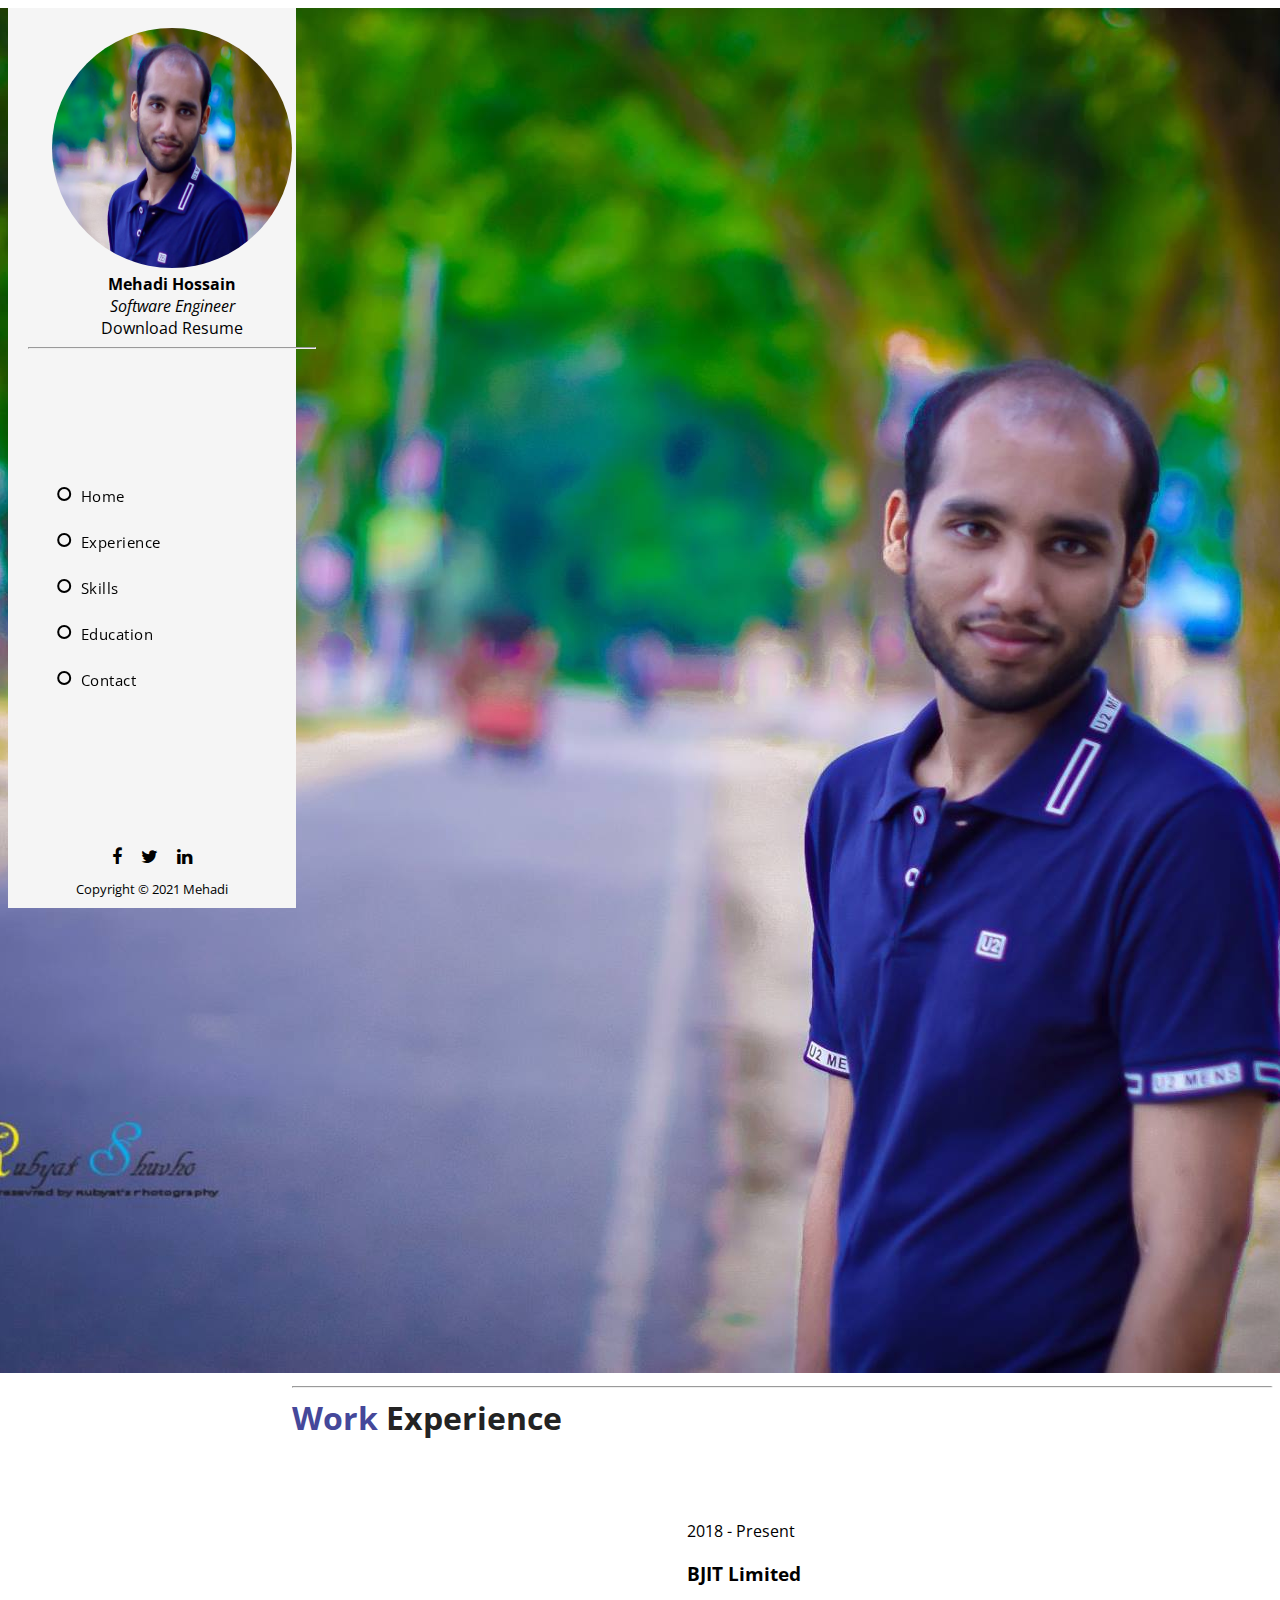
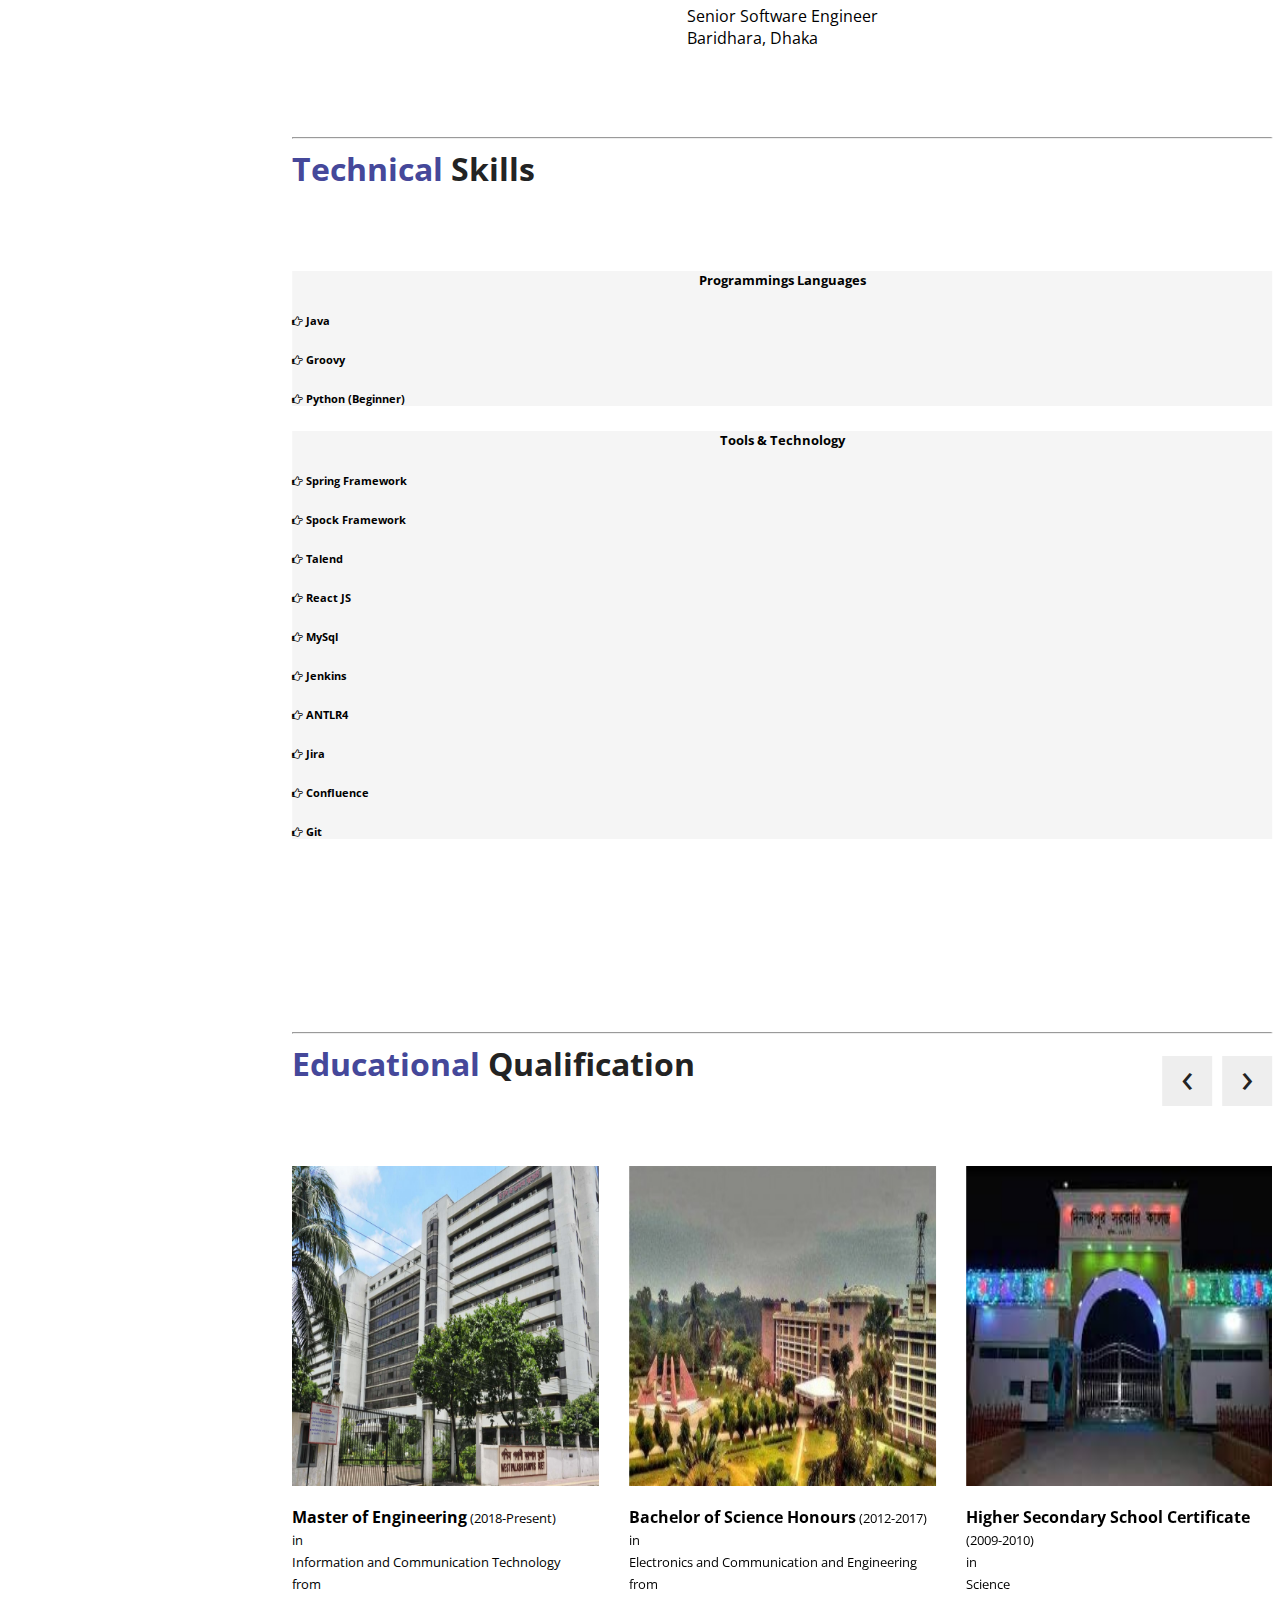
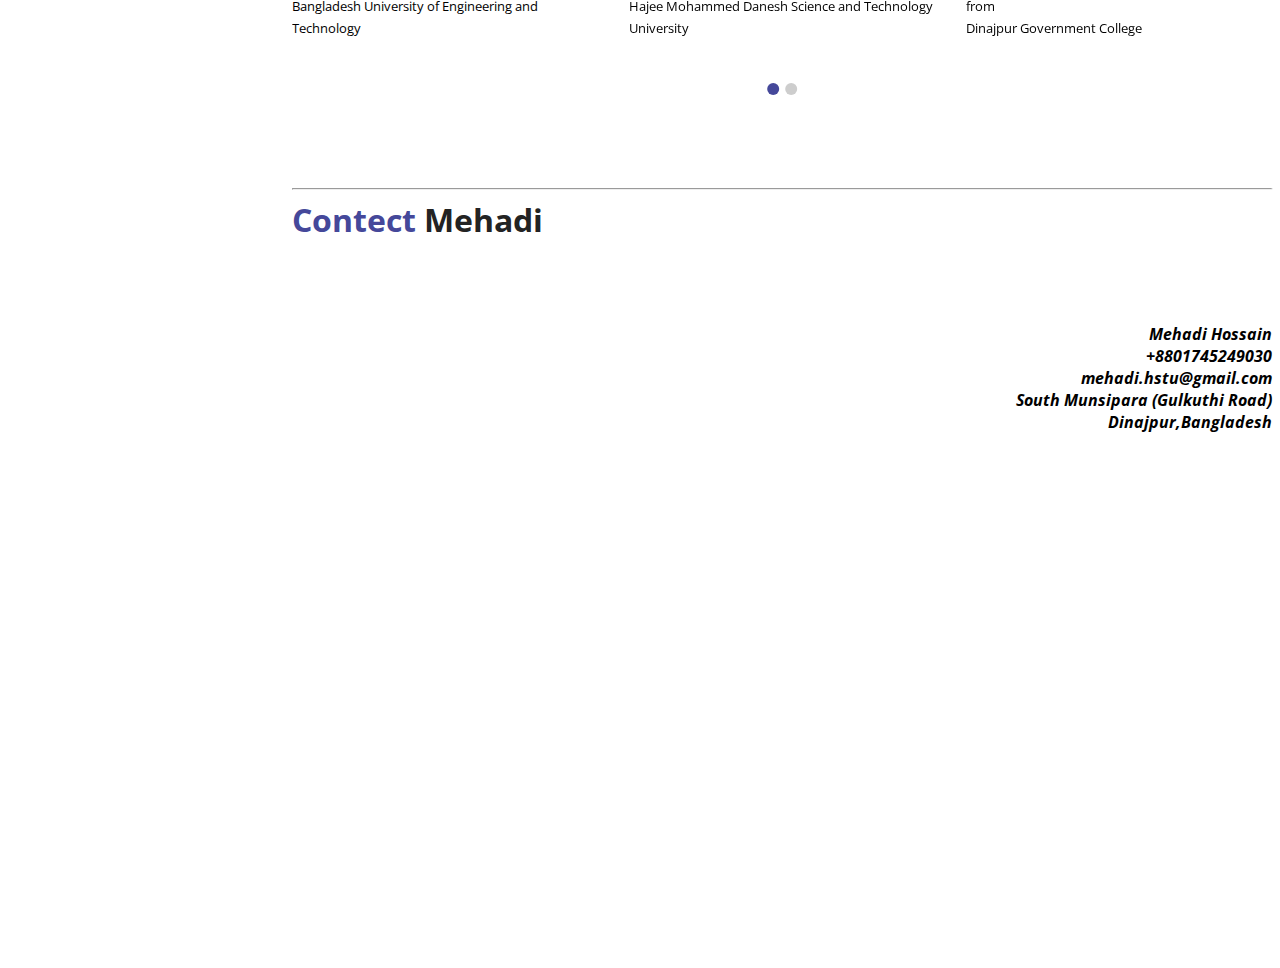
==== index.html @ 579cbcaa "my protfolio with initial setup" ====
<!DOCTYPE html>
<html>

<head>
    <meta charset="utf-8">
    <meta http-equiv="X-UA-Compatible" content="IE=edge,chrome=1">
    <title>Sentra - Free Bootstrap Theme</title>

    <!-- 

Sentra Template

https://templatemo.com/tm-518-sentra

-->
    <meta name="description" content="">
    <meta name="viewport" content="width=device-width, initial-scale=1">
    <link rel="apple-touch-icon" href="apple-touch-icon.png">

    <link href="https://cdn.jsdelivr.net/npm/bootstrap@5.0.1/dist/css/bootstrap.min.css" rel="stylesheet" integrity="sha384-+0n0xVW2eSR5OomGNYDnhzAbDsOXxcvSN1TPprVMTNDbiYZCxYbOOl7+AMvyTG2x" crossorigin="anonymous">
    <script src="https://cdn.jsdelivr.net/npm/bootstrap@5.0.1/dist/js/bootstrap.bundle.min.js" integrity="sha384-gtEjrD/SeCtmISkJkNUaaKMoLD0//ElJ19smozuHV6z3Iehds+3Ulb9Bn9Plx0x4" crossorigin="anonymous"></script>


    <!-- <link rel="stylesheet" href="css/bootstrap.min.css">
    <link rel="stylesheet" href="css/bootstrap-theme.min.css">-->
    <link rel="stylesheet" href="css/fontAwesome.css">
    <link rel="stylesheet" href="css/light-box.css">
    <link rel="stylesheet" href="css/owl-carousel.css">
    <link rel="stylesheet" href="css/templatemo-style.css">

    <link href="https://fonts.googleapis.com/css?family=Open+Sans:300,400,600,700,800" rel="stylesheet">

    <!-- <script src="js/vendor/modernizr-2.8.3-respond-1.4.2.min.js"></script> -->
</head>

<body>

    <div class="sidebar-navigation hidde-sm hidden-xs">
        <div class="logo">
           <img class="profile-picture" src="img/mehadi_pic.png">
           <b>Mehadi Hossain</b><br/>
           <i>Software Engineer</i><br/>
           <a href="documents/MehadiCv.pdf">Download Resume</a>
           <hr/>
        </div>
        <nav>
            <ul>
                <li>
                    <a href="#top">
                        <span class="rect"></span>
                        <span class="circle"></span>
                        Home
                    </a>
                </li>
                <li>
                    <a href="#experience">
                        <span class="rect"></span>
                        <span class="circle"></span>
                        Experience
                    </a>
                </li>
                <li>
                    <a href="#skills">
                        <span class="rect"></span>
                        <span class="circle"></span>
                        Skills
                    </a>
                </li>
                <li>
                    <a href="#education">
                        <span class="rect"></span>
                        <span class="circle"></span>
                        Education
                    </a>
                </li>
                <li>
                    <a href="#contact">
                        <span class="rect"></span>
                        <span class="circle"></span>
                        Contact
                    </a>
                </li>
            </ul>
        </nav>
        <ul class="social-icons">
            <li><a href="https://www.facebook.com/mehadi.hossain"><i class="fa fa-facebook"></i></a></li>
            <li><a href="https://twitter.com/mehadi13"><i class="fa fa-twitter"></i></a></li>
            <li><a href="https://linkedin.com/in/mehadi-hossain"><i class="fa fa-linkedin"></i></a></li>
        </ul>
        <small class="copyright">Copyright &copy; 2021 Mehadi</small>
    </div>


    <div class="page-content">
        <section id="top">
            <div class="section-content experience-card">
                <div class="fill-picture">
                    <img src="img/mehadi_pic1.jpg">
                  </div>
            </div>
        </section>
        <section id="experience" class="content-section">
            <hr>
            <div class="section-heading">
                <h1><em>Work</em> Experience</h1>
            </div>
            <div class="section-content experience-card">
                <div class="w-50 shadow p-3 mb-5 mr-5 bg-white rounded text-left">
                    <span>2018 - Present </span>
                    <h3>BJIT Limited</h3>
                    <span>Senior Software Engineer</span></br>
                    <span>Baridhara, Dhaka</span>
                  </div>
            </div>
        </section>
        <section id="skills" class="content-section">
            <hr>
            <div class="section-heading">
                <h1><em>Technical</em> Skills</h1>
            </div>
            <div class="section-content">
                <div class="row">
                    <div class="col-md-6">
                        <div class="card" style="width: 50; background-color: whitesmoke;">
                            <div class="card-body">
                              <h5 class="card-title">Programmings Languages</h5>
                              <h6 class="card-subtitle mb-2 text-left"><i class="fa fa-hand-o-right" aria-hidden="true"></i> Java</h6>
                              <h6 class="card-subtitle mb-2 text-left"><i class="fa fa-hand-o-right" aria-hidden="true"></i> Groovy</h6>
                              <h6 class="card-subtitle mb-2 text-left"><i class="fa fa-hand-o-right" aria-hidden="true"></i> Python (Beginner)</h6>
                            </div>
                          </div>
                    </div>
                    <div class="col-md-6">
                        <div class="card" style="width: 50; background-color: whitesmoke;">
                            <div class="card-body">
                              <h5 class="card-title">Tools & Technology</h5>
                              <h6 class="card-subtitle mb-2 text-left"><i class="fa fa-hand-o-right" aria-hidden="true"></i> Spring Framework</h6>
                              <h6 class="card-subtitle mb-2 text-left"><i class="fa fa-hand-o-right" aria-hidden="true"></i> Spock Framework</h6>
                              <h6 class="card-subtitle mb-2 text-left"><i class="fa fa-hand-o-right" aria-hidden="true"></i> Talend</h6>
                              <h6 class="card-subtitle mb-2 text-left"><i class="fa fa-hand-o-right" aria-hidden="true"></i> React JS</h6>
                              <h6 class="card-subtitle mb-2 text-left"><i class="fa fa-hand-o-right" aria-hidden="true"></i> MySql</h6>
                              <h6 class="card-subtitle mb-2 text-left"><i class="fa fa-hand-o-right" aria-hidden="true"></i> Jenkins</h6>
                              <h6 class="card-subtitle mb-2 text-left"><i class="fa fa-hand-o-right" aria-hidden="true"></i> ANTLR4</h6>
                              <h6 class="card-subtitle mb-2 text-left"><i class="fa fa-hand-o-right" aria-hidden="true"></i> Jira</h6>
                              <h6 class="card-subtitle mb-2 text-left"><i class="fa fa-hand-o-right" aria-hidden="true"></i> Confluence</h6>
                              <h6 class="card-subtitle mb-2 text-left"><i class="fa fa-hand-o-right" aria-hidden="true"></i> Git</h6>
                            </div>
                          </div>
                    </div>
                </div>
            </div>
        </section>
        <section id="education" class="content-section">
            <hr>
            <div class="section-heading">
                <h1><em>Educational</em> Qualification</h1>
            </div>
            <div class="section-content">
                <div class="owl-carousel owl-theme">
                    <div class="item">
                        <div class="image">
                            <img src="img/buet.jpeg" alt="">
                            <div class="education-button button">
                                <a href="https://www.buet.ac.bd/web/#/">BUET Website</a>
                            </div>
                        </div>
                        <div class="text-content text-center">
                            <b>Master of Engineering</b><small> (2018-Present) </small></br>
                            <small>in</small></br>
                            <small>Information and Communication Technology</small></br>
                            <small>from</small></br>
                            <small>Bangladesh University of Engineering and Technology</small></br>
                        </div>
                    </div>
                    <div class="item">
                        <div class="image">
                            <img src="img/hmdstu.jpg" alt="HSTU">
                            <div class="education-button button">
                                <a href="https://www.hstu.ac.bd">HSTU Website</a>
                            </div>
                        </div>
                        <div class="text-content text-center">
                            <b>Bachelor of Science Honours</b><small> (2012-2017) </small></br>
                            <small>in</small></br>
                            <small>Electronics and Communication and Engineering</small></br>
                            <small>from</small></br>
                            <small>Hajee Mohammed Danesh Science and Technology University</small></br>
                        </div>
                    </div>
                    <div class="item">
                        <div class="image">
                            <img src="img/dgc.jpeg" alt="">
                            <div class="education-button button">
                                <a href="https://www.dgc.edu.bd">DGC Website</a>
                            </div>
                        </div>
                        <div class="text-content text-center">
                            <b>Higher Secondary School Certificate</b><small> (2009-2010) </small></br>
                            <small>in</small></br>
                            <small>Science</small></br>
                            <small>from</small></br>
                            <small>Dinajpur Government College</small></br>
                        </div>
                    </div>
                    <div class="item">
                        <div class="image">
                            <img src="img/dzs.jpg" alt="">
                            <div class="education-button button">
                                <a href="http://www.dinajpurzillaschool.edu.bd">DZS Website</a>
                            </div>
                        </div>
                        <div class="text-content text-center">
                            <b>Secondary School Certificate</b><small> (2007-2008) </small></br>
                            <small>in</small></br>
                            <small>Science</small></br>
                            <small>from</small></br>
                            <small>Dinajpur Zilla School</small></br>
                        </div>
                    </div>
                </div>
            </div>
        </section>
        <section id="contact" class="content-section">
            <hr>
            <div class="section-heading">
                <h1><em>Contect</em> Mehadi</h1>
            </div>
            <div class="section-content">
                <div class="row">
                    <div class="col-md-4">
                        <address class="address">
                            <b>
                                Mehadi Hossain </br>
                                +8801745249030 </br>
                                mehadi.hstu@gmail.com</br>
                                South Munsipara (Gulkuthi Road)</br>
                                Dinajpur,Bangladesh
                            </b>
                        </address>
                    </div>
                    <div id="map" class="col-md-4">

                        <!-- How to change your own map point
                           1. Go to Google Maps
                           2. Click on your location point
                           3. Click "Share" and choose "Embed map" tab
                           4. Copy only URL and paste it within the src="" field below
                    -->
                        <iframe
                            src="https://www.google.com/maps/embed?pb=!1m18!1m12!1m3!1d3597.366972606907!2d88.63366591517986!3d25.625943283698554!2m3!1f0!2f0!3f0!3m2!1i1024!2i768!4f13.1!3m3!1m2!1s0x0%3A0x0!2zMjXCsDM3JzMzLjQiTiA4OMKwMzgnMDkuMSJF!5e0!3m2!1sen!2sbd!4v1621168160217!5m2!1sen!2sbd"
                            width="600" height="450" style="border:0;" allowfullscreen="" loading="lazy"></iframe>
                    </div>
                </div>
            </div>
        </section>
    </div>

    <script src="https://ajax.googleapis.com/ajax/libs/jquery/1.11.2/jquery.min.js"></script>
    <script>window.jQuery || document.write('<script src="js/vendor/jquery-1.11.2.min.js"><\/script>')</script>

    <script src="js/vendor/bootstrap.min.js"></script>

    <script src="js/plugins.js"></script>
    <script src="js/main.js"></script>

    <script>
        // Hide Header on on scroll down
        var didScroll;
        var lastScrollTop = 0;
        var delta = 5;
        var navbarHeight = $('header').outerHeight();

        $(window).scroll(function (event) {
            didScroll = true;
        });

        setInterval(function () {
            if (didScroll) {
                hasScrolled();
                didScroll = false;
            }
        }, 250);

        function hasScrolled() {
            var st = $(this).scrollTop();

            // Make sure they scroll more than delta
            if (Math.abs(lastScrollTop - st) <= delta)
                return;

            // If they scrolled down and are past the navbar, add class .nav-up.
            // This is necessary so you never see what is "behind" the navbar.
            if (st > lastScrollTop && st > navbarHeight) {
                // Scroll Down
                $('header').removeClass('nav-down').addClass('nav-up');
            } else {
                // Scroll Up
                if (st + $(window).height() < $(document).height()) {
                    $('header').removeClass('nav-up').addClass('nav-down');
                }
            }

            lastScrollTop = st;
        }
    </script>

    <script src="http://ajax.googleapis.com/ajax/libs/jquery/1.10.2/jquery.min.js" type="text/javascript"></script>

</body>

</html>
---- css/light-box.css ----
/* LIGHT BOX */

body:after {
  content: url(../img/close.png) url(../img/loading.gif) url(../img/prev.png) url(../img/next.png);
  display: none;
}

body.lb-disable-scrolling {
  overflow: hidden;
}

.lightboxOverlay {
  position: absolute;
  top: 0;
  left: 0;
  z-index: 99999;
  background-color: black;
  filter: progid:DXImageTransform.Microsoft.Alpha(Opacity=80);
  opacity: 0.8;
  display: none;
}

.lightbox {
  position: absolute;
  margin-top: 0%;
  left: 0;
  width: 100%;
  z-index: 100000;
  text-align: center;
  line-height: 0;
  font-weight: normal;
}

.lightbox .lb-image {
  display: block;
  height: auto;
  max-width: inherit;
  max-height: none;
  border-radius: 5px;

  /* Image border */
  border: 10px solid white;
}

.lightbox a img {
  border: none;
}

.lb-outerContainer {
  position: relative;
  *zoom: 1;
  width: 250px;
  height: 250px;
  margin: 0 auto;
  border-radius: 4px;

  /* Background color behind image.
     This is visible during transitions. */
  background-color: white;
}

.lb-outerContainer:after {
  content: "";
  display: table;
  clear: both;
}

.lb-loader {
  position: absolute;
  top: 43%;
  left: 0;
  height: 25%;
  width: 100%;
  text-align: center;
  line-height: 0;
}

.lb-cancel {
  display: block;
  width: 32px;
  height: 32px;
  margin: 0 auto;
  background: url(../img/loading.gif) no-repeat;
}

.lb-nav {
  position: absolute;
  top: 0;
  left: 0;
  height: 100%;
  width: 100%;
  z-index: 10;
}

.lb-container > .nav {
  left: 0;
}

.lb-nav a {
  outline: none;
  background-image: url('[data-uri]');
}

.lb-prev, .lb-next {
  height: 100%;
  cursor: pointer;
  display: block;
}

.lb-nav a.lb-prev {
  width: 34%;
  left: 0;
  float: left;
  background: url(../img/prev.png) left 48% no-repeat;
  filter: progid:DXImageTransform.Microsoft.Alpha(Opacity=0);
  opacity: 0;
  -webkit-transition: opacity 0.6s;
  -moz-transition: opacity 0.6s;
  -o-transition: opacity 0.6s;
  transition: opacity 0.6s;
}

.lb-nav a.lb-prev:hover {
  filter: progid:DXImageTransform.Microsoft.Alpha(Opacity=100);
  opacity: 1;
}

.lb-nav a.lb-next {
  width: 64%;
  right: 0;
  float: right;
  background: url(../img/next.png) right 48% no-repeat;
  filter: progid:DXImageTransform.Microsoft.Alpha(Opacity=0);
  opacity: 0;
  -webkit-transition: opacity 0.6s;
  -moz-transition: opacity 0.6s;
  -o-transition: opacity 0.6s;
  transition: opacity 0.6s;
}

.lb-nav a.lb-next:hover {
  filter: progid:DXImageTransform.Microsoft.Alpha(Opacity=100);
  opacity: 1;
}

.lb-dataContainer {
  margin: 0 auto;
  padding-top: 5px;
  *zoom: 1;
  width: 100%;
  -moz-border-radius-bottomleft: 4px;
  -webkit-border-bottom-left-radius: 4px;
  border-bottom-left-radius: 4px;
  -moz-border-radius-bottomright: 4px;
  -webkit-border-bottom-right-radius: 4px;
  border-bottom-right-radius: 4px;
}

.lb-dataContainer:after {
  content: "";
  display: table;
  clear: both;
}

.lb-data {
  padding: 0 4px;
  color: #ccc;
}

.lb-data .lb-details {
  width: 85%;
  float: left;
  text-align: left;
  line-height: 1.1em;
}

.lb-data .lb-caption {
  font-size: 13px;
  font-weight: bold;
  line-height: 1em;
}

.lb-data .lb-caption a {
  color: #4ae;
}

.lb-data .lb-number {
  margin-top: 15px;
  display: block;
  clear: left;
  padding-bottom: 1em;
  font-size: 13px;
  color: #999999;
}

.lb-data .lb-close {
  display: block;
  float: right;
  width: 30px;
  height: 30px;
  background: url(../img/close.png) top right no-repeat;
  text-align: right;
  outline: none;
  filter: progid:DXImageTransform.Microsoft.Alpha(Opacity=70);
  opacity: 0.7;
  -webkit-transition: opacity 0.2s;
  -moz-transition: opacity 0.2s;
  -o-transition: opacity 0.2s;
  transition: opacity 0.2s;
}

.lb-data .lb-close:hover {
  cursor: pointer;
  filter: progid:DXImageTransform.Microsoft.Alpha(Opacity=100);
  opacity: 1;
}
---- css/owl-carousel.css ----
/**
 * Owl Carousel v2.3.1
 * Copyright 2013-2018 David Deutsch
 * Licensed under: SEE LICENSE IN https://github.com/OwlCarousel2/OwlCarousel2/blob/master/LICENSE
 */
/*
 *  Owl Carousel - Core
 */
.owl-carousel {
  display: none;
  width: 100%;
  -webkit-tap-highlight-color: transparent;
  /* position relative and z-index fix webkit rendering fonts issue */
  position: relative;
  z-index: 1; }
  .owl-carousel .owl-stage {
    position: relative;
    -ms-touch-action: pan-Y;
    touch-action: manipulation;
    -moz-backface-visibility: hidden;
    /* fix firefox animation glitch */ }
  .owl-carousel .owl-stage:after {
    content: ".";
    display: block;
    clear: both;
    visibility: hidden;
    line-height: 0;
    height: 0; }
  .owl-carousel .owl-stage-outer {
    position: relative;
    overflow: hidden;
    /* fix for flashing background */
    -webkit-transform: translate3d(0px, 0px, 0px); }
  .owl-carousel .owl-wrapper,
  .owl-carousel .owl-item {
    -webkit-backface-visibility: hidden;
    -moz-backface-visibility: hidden;
    -ms-backface-visibility: hidden;
    -webkit-transform: translate3d(0, 0, 0);
    -moz-transform: translate3d(0, 0, 0);
    -ms-transform: translate3d(0, 0, 0); }
  .owl-carousel .owl-item {
    position: relative;
    min-height: 1px;
    float: left;
    -webkit-backface-visibility: hidden;
    -webkit-tap-highlight-color: transparent;
    -webkit-touch-callout: none; }
  .owl-carousel .owl-item img {
    display: block;
    width: 100%; }
  .owl-carousel .owl-nav.disabled,
  .owl-carousel .owl-dots.disabled {
    display: none; }
  .owl-carousel .owl-nav .owl-prev,
  .owl-carousel .owl-nav .owl-next,
  .owl-carousel .owl-dot {
    cursor: pointer;
    cursor: hand;
    -webkit-user-select: none;
    -khtml-user-select: none;
    -moz-user-select: none;
    -ms-user-select: none;
    user-select: none; }
  .owl-carousel .owl-nav button.owl-prev,
  .owl-carousel .owl-nav button.owl-next,
  .owl-carousel button.owl-dot {
    background: none;
    color: inherit;
    border: none;
    padding: 0 !important;
    font: inherit; }
  .owl-carousel.owl-loaded {
    display: block; }
  .owl-carousel.owl-loading {
    opacity: 0;
    display: block; }
  .owl-carousel.owl-hidden {
    opacity: 0; }
  .owl-carousel.owl-refresh .owl-item {
    visibility: hidden; }
  .owl-carousel.owl-drag .owl-item {
    -ms-touch-action: none;
        touch-action: none;
    -webkit-user-select: none;
    -moz-user-select: none;
    -ms-user-select: none;
    user-select: none; }
  .owl-carousel.owl-grab {
    cursor: move;
    cursor: grab; }
  .owl-carousel.owl-rtl {
    direction: rtl; }
  .owl-carousel.owl-rtl .owl-item {
    float: right; }

/* No Js */
.no-js .owl-carousel {
  display: block; }

/*
 *  Owl Carousel - Animate Plugin
 */
.owl-carousel .animated {
  animation-duration: 1000ms;
  animation-fill-mode: both; }

.owl-carousel .owl-animated-in {
  z-index: 0; }

.owl-carousel .owl-animated-out {
  z-index: 1; }

.owl-carousel .fadeOut {
  animation-name: fadeOut; }

@keyframes fadeOut {
  0% {
    opacity: 1; }
  100% {
    opacity: 0; } }

/*
 * 	Owl Carousel - Auto Height Plugin
 */
.owl-height {
  transition: height 500ms ease-in-out; }

/*
 * 	Owl Carousel - Lazy Load Plugin
 */
.owl-carousel .owl-item .owl-lazy {
  opacity: 0;
  transition: opacity 400ms ease; }

.owl-carousel .owl-item img.owl-lazy {
  transform-style: preserve-3d; }

/*
 * 	Owl Carousel - Video Plugin
 */
.owl-carousel .owl-video-wrapper {
  position: relative;
  height: 100%;
  background: #000; }

.owl-carousel .owl-video-play-icon {
  position: absolute;
  height: 80px;
  width: 80px;
  left: 50%;
  top: 50%;
  margin-left: -40px;
  margin-top: -40px;
  background: url("owl.video.play.png") no-repeat;
  cursor: pointer;
  z-index: 1;
  -webkit-backface-visibility: hidden;
  transition: transform 100ms ease; }

.owl-carousel .owl-video-play-icon:hover {
  -ms-transform: scale(1.3, 1.3);
      transform: scale(1.3, 1.3); }

.owl-carousel .owl-video-playing .owl-video-tn,
.owl-carousel .owl-video-playing .owl-video-play-icon {
  display: none; }

.owl-carousel .owl-video-tn {
  opacity: 0;
  height: 100%;
  background-position: center center;
  background-repeat: no-repeat;
  background-size: contain;
  transition: opacity 400ms ease; }

.owl-carousel .owl-video-frame {
  position: relative;
  z-index: 1;
  height: 100%;
  width: 100%; }
---- css/templatemo-style.css ----
/* 

Sentra Template

https://templatemo.com/tm-518-sentra

*/

body {
  font-family: 'Open Sans', sans-serif;
}

p {
  font-size: 13px;
  color: #7a7a7a;
  line-height: 24px;
}

.page-content {
  width: 77.5%;
  float: right;
}

.content-section {
  padding-top: 80px;
  position: relative;
  width: 100%;
  display: inline-block;
  height: auto;
  left: 50%;
  text-align: center;
  -webkit-transform: translateX(-50%);
  -moz-transform: translateX(-50%);
  -ms-transform: translateX(-50%);
  -o-transform: translateX(-50%);
  transform: translateX(-50%);
}

.section-heading {
  text-align: left;
  position: relative;
  margin-bottom: 60px;
}

.section-heading h1 {
  margin-top: 0px;
  font-size: 32px;
  color: #232323;
  display: inline-block;
  margin-right: 50px;
}

.section-heading em {
  font-style: normal;
  font-weight: 700;
  color: #45489a;
}

.section-heading p {
  display: inline-block;
  font-size: 15px;
  line-height: 26px;
  color: #343434;
  position: absolute;
  top: 12.5px;
}

.white-button a {
  font-size: 13px;
  font-weight: 600;
  color: #45489a;
  text-transform: capitalize;
  background-color: #fff;
  display: inline-block;
  height: 44px;
  line-height: 44px;
  padding: 0px 25px;
  letter-spacing: 0.25px;
  text-decoration: none;
  transition: all 0.3s;
}

.white-button a:hover {
  background-color: #45489a;
  color: #fff;
}

.accent-button a {
  font-size: 13px;
  font-weight: 600;
  color: #fff;
  text-transform: capitalize;
  background-color: #45489a;
  display: inline-block;
  height: 44px;
  line-height: 44px;
  padding: 0px 25px;
  letter-spacing: 0.25px;
  text-decoration: none;
  transition: all 0.3s;
}

.accent-button a:hover {
  background-color: #fff;
  color: #45489a;
}

header {
    position: fixed;
    top: 0;
    transition: top 0.3s ease-in-out;
    width: 100%;
}

.nav-up {
    top: -75px;
}

/* Responsive Navigation */

.responsive-nav {
  position: fixed;
  /* z-index: 10; */
  width: 100%;
  height: 80px;
  background-color: rgba(250,250,250,.95);
  box-shadow: 0px 5px 15px rgba(0,0,0,0.2);
}

.navbar-toggle {
  position: absolute;
  top: 40%;
  left: 50%;
  display: inline-block;
  -webkit-transform: translateX(-50%) translateY(-50%);
  -moz-transform: translateX(-50%) translateY(-50%);
  -ms-transform: translateX(-50%) translateY(-50%);
  -o-transform: translateX(-50%) translateY(-50%);
  transform: translateX(-50%) translateY(-50%);
}

.navbar-nav {
  margin: 0;
  border: none;
}

#main-nav ul {
  text-align: center;
  background-color: rgba(0,0,0,0.9);
  margin-top: 59px;
  width: 100%;
}
#main-nav ul li {
  margin: 15px 0px;
}
#main-nav ul li:hover {
  background-color: transparent;
}
#main-nav ul li a {
  font-size: 15px;
  text-transform: capitalize;
  color: #fff;
  box-shadow: none;
  border: none;
}

#main-nav ul li a:hover {
  opacity: 0.5;
  background-color: transparent;
}

.navbar-toggle span {
  background-color: #232323;
}


/* Sidebar Style */

.profile-picture {
  height: 15rem;
  width: 15rem;
  border-radius: 50%;
}

.sidebar-navigation {
  width: 22.5%;
  float: left;
  height: 100%;
  position: fixed;
  background-color: whitesmoke;
  z-index: 10;
}

.sidebar-navigation .logo {
  position: absolute;
  width: 100%;
  height: 140px;
  padding: 20px;
  text-align: center;
}

.sidebar-navigation .logo a {
  text-decoration: none;
  color: black;
  margin-bottom: 10px;
}

.sidebar-navigation .logo em {
  font-style: normal;
  font-weight: 300;
}

.sidebar-navigation nav {
  position: relative;
  top: 65%;
  left: 60%;
  -webkit-transform: translateX(-60%) translateY(-60%);
  -moz-transform: translateX(-60%) translateY(-60%);
  -ms-transform: translateX(-60%) translateY(-60%);
  -o-transform: translateX(-60%) translateY(-60%);
  transform: translateX(-60%) translateY(-60%);
}

.sidebar-navigation ul {
  margin-left: 45px;
  list-style: none;
  padding: 0;
}
.sidebar-navigation li{
  padding: 10px 0;
}
.sidebar-navigation span{
  display: inline-block;
  position:relative;
}
.sidebar-navigation nav a{
  display: inline-block;
  color: rgb(0, 0, 0);
  margin-top: 5px;
  text-decoration: none!important;
  font-size: 15px;
  letter-spacing: 0.5px;
  text-transform: capitalize;
}
.circle{
  margin-right: 5px;
  height: 10px;
  width: 10px;
  left: 0px;
  top: -1px;
  border-radius: 50%;
  background-color: transparent;
  border: 2px solid #000;
  transition: all 0.3s;
}
.rect{
  height: 1px;
  width: 0px;
  left: 0;
  bottom: 5.5px;
  background-color: #000;
  -webkit-transition: -webkit-transform 0.1s, width 0.6s;
  -moz-transition: -webkit-transform 0.1s, width 0.6s;
  transition: transform 0.1s, width 0.6s;
}
.sidebar-navigation nav a:focus {
  color: burlywood;
}
.sidebar-navigation nav a:hover, nav .active-section {
  color: burlywood;
}
.sidebar-navigation nav a:hover span, nav .active-section span{
  background-color: #000;
}
.sidebar-navigation nav .active-section .rect{
  width: 30px;
}
.sidebar-navigation nav .active-section .circle{
  background-color: burlywood;
}

.sidebar-navigation .social-icons {
  position: absolute;
  width: 100%;  
  bottom: 30px;
  padding: 0;
  margin: 0;
  text-align: center;
}

.sidebar-navigation .social-icons li {
  display: inline-block;
  margin-right: 15px;
  margin-top: 0px;
  margin-bottom: 0px;
}
.sidebar-navigation .social-icons li:last-child {
  margin-right: 0px;
}

.sidebar-navigation .social-icons li a {
  font-size: 18px;
  color: rgb(0, 0, 0);
  transition: all 0.5s;
}

.sidebar-navigation .social-icons li a:hover {
  color: #f9f9fa;
}

.sidebar-navigation .copyright {
  position: absolute;
  width: 100%;  
  bottom: 10px;
  padding: 0;
  margin: 0;
  text-align: center;
}

/* Slider Style */

.slider .content-section {
  padding-top: 0px;
  min-width: 100%;
  min-height: 100vh;
  width: 100%;
  height: 100vh;
  text-align: center;
}

.slider p a {
	color: #FFF;
}
.slider p a:hover {
	color: #FF0;
	text-decoration: none;
}

.Modern-Slider .info {
  text-align: right;
  position: absolute;
  z-index: 10;
  top: 20%;
  right: 0;
  -webkit-transform: translateY(-50%);
  -moz-transform: translateY(-50%);
  -ms-transform: translateY(-50%);
  -o-transform: translateY(-50%);
  transform: translateY(-50%);
  display: inline-block;
}

.Modern-Slider .info h1 {
  margin-top: 0px;
  margin-bottom: 15px;
  font-size: 48px;
  color: #fff;
  font-weight: 700;
}

.Modern-Slider .info p {
  font-size: 15px;
  color: #fff;
}

.Modern-Slider .info .white-button {
  margin-top: 30px;
}

.Modern-Slider .info .white-button a:focus {
  outline: none;
}

.Modern-Slider .slick-dots {
  opacity: 0;
}

.Modern-Slider .NextArrow{
  outline: none;
  display: none;
  position:absolute;
  top:60px;
  right:60px;
  width:50px;
  height:50px;
  background:rgba(0,0,0,.50);
  border:0 none;
  margin-top:-22.5px;
  text-align:center;
  font:32px/50px FontAwesome;
  color:#FFF;
  z-index:5;
}

.Modern-Slider .NextArrow:before{content:'\f105';}

.Modern-Slider .PrevArrow{
  outline: none;
  position:absolute;
  top:60px;
  right: 120px;
  width:50px;
  height:50px;
  background:rgba(0,0,0,.50);
  border:0 none;
  margin-top:-22.5px;
  text-align:center;
  font:32px/50px FontAwesome;
  color:#FFF;
  z-index:5;
}

.Modern-Slider .item .image {
  width: 100%;
  height: 100vh;
  background-position: center center;
  background-size: cover;
  display: block;
}

.Modern-Slider .item-1 .image {
  background-image: url(../img/mehadi_pic1.jpg);
}

.Modern-Slider .item-2 .image {
  background-image: url(../img/mehadi_pic_2.jpg);
}

.Modern-Slider .item-3 .image {
  background-image: url(../img/slide_3.jpg);
}

.fill-picture {
  object-fit: fill;
}

.Modern-Slider .PrevArrow:before{content:'\f104';}

.Modern-Slider .item .image {
  animation: zoomin 12s ease-in-out infinite alternate;
  -webkit-animation: zoomin 12s ease-in-out infinite alternate;
}

@keyframes zoomin {
    0% {-webkit-transform: scale(1);}
    100% {-webkit-transform: scale(1.2);}
}

.Modern-Slider {background:transparent;}

/* ==== Slick Slider Css Ruls === */
.slick-slider{position:relative;display:block;-webkit-user-select:none;-moz-user-select:none;-ms-user-select:none;user-select:none;-webkit-touch-callout:none;-khtml-user-select:none;-ms-touch-action:pan-y;touch-action:pan-y;-webkit-tap-highlight-color:transparent}
.slick-list{position:relative;display:block;overflow:hidden;margin:0;padding:0}
.slick-list:focus{outline:none}.slick-list.dragging{cursor:hand}
.slick-slider .slick-track,.slick-slider .slick-list{-webkit-transform:translate3d(0,0,0);-ms-transform:translate3d(0,0,0);transform:translate3d(0,0,0)}
.slick-track{position:relative;top:0;left:0;display:block}
.slick-track:before,.slick-track:after{display:table;content:''}.slick-track:after{clear:both}
.slick-loading .slick-track{visibility:hidden}
.slick-slide{display:none;float:left /* If RTL Make This Right */ ;height:100%;min-height:1px}
.slick-slide.dragging img{pointer-events:none}
.slick-initialized .slick-slide{display:block}
.slick-loading .slick-slide{visibility:hidden}
.slick-vertical .slick-slide{display:block;height:auto;border:1px solid transparent}


/* Common */
.text-left {
  text-align: left;
}

/* Experience Style */

#experience {
  padding-left: 60px;
  padding-right: 60px;
  padding-bottom: 80px;
  padding-top: 0px;
}

#experience .section-heading {
  margin-right: 20%;
}

#experience .content-section {
  display: inline-block;
  position: relative;
}

.experience-card {
  display: flex;
  flex-wrap: wrap;
  justify-content: center;
}

/* Skills Style */

#skills {
  padding-left: 60px;
  padding-right: 60px;
  padding-bottom: 80px;
  padding-top: 0px;
}

#skills .section-heading {
  margin-right: 20%;
}

#skills .content-section {
  display: inline-block;
  position: relative;
}


/* Education Style */
#education {
  padding-left: 60px;
  padding-right: 60px;
  padding-bottom: 80px;
}

#education .section-heading {
  margin-right: 20%;
}

#education .content-section {
  display: inline-block;
  position: relative;
}

#education .owl-dots {
  margin-top: 40px;
}

#education .owl-dots .owl-dot span  {
  width: 12px;
  height: 12px;
  background-color: #cdcdcd!important;
  display: inline-block;
  border-radius: 50%;
  margin: 0 3px;
}

#education .owl-dots .active span {
  background-color: #45489a!important;
}

#education .owl-dots button {
  outline: none;
}

#education .owl-nav {
  position: absolute;
  display: inline-block;
  top: -110px;
  right: 0;
}

#education .owl-nav button:focus {
  outline: none;
}

#education .owl-nav .owl-prev span {
  margin-right: 10px;
}

#education .owl-nav .owl-next span, #education .owl-nav .owl-prev span {
  outline: none;
  width: 50px;
  height: 50px;
  display: inline-block;
  text-align: center;
  line-height: 42px;
  background-color: #eee;
  color: #232323;
  font-size: 42px;
  transition: all 0.5s;
}

#education .owl-nav span:hover {
  background-color: #45489a;
  color: #fff;
}

#education .item {
  text-align: left;
  position: relative;
  z-index: 10;
}

#education .item .image {
  position: relative;
}

#education .item .image img {
  width: 100%;
  height: 20rem;
  overflow: hidden;
}

#education .item .image .education-button a {
  font-size: 13px;
  font-weight: 600;
  color: #fff;
  text-align: center;
  text-transform: capitalize;
  background-color: rgba(69,72,154, 0.9);
  display: inline-block;
  height: 44px;
  line-height: 44px;
  width: 100%;
  letter-spacing: 0.25px;
  text-decoration: none;
  transition: all 0.5s;
  position: absolute;
  z-index: 9;
  bottom: -44px;
  opacity: 0;
}

#education .item:hover .education-button a {
  bottom: 0;
  opacity: 1;
}

#education .item .text-content {
  padding-top: 20px;
  background-color: #fff;
  position: relative;
  z-index: 10;
}

#education .item .text-content h4 {
  margin-top: 0px;
  margin-bottom: 5px;
  font-size: 21px;
  font-weight: 600;
  color: #232323;
  letter-spacing: 0.5px;
}

#education .item .text-content span {
  display: inline-block;
  font-size: 15px;
  font-weight: 600;
  color: #7a7a7a;
  letter-spacing: 0.5px;
  margin-bottom: 12.5px;
}


/* Contact Style */

#contact {
  padding-left: 60px;
  padding-right: 60px;
  padding-bottom: 80px;
  padding-top: 0px;
}

#contact-content {
  padding: 80px 60px;
}

#contact input {
  border-radius: 0px;
  padding-left: 15px;
  font-size: 13px;
  color: #aaa;
  background-color: #f4f4f4;
  border: 1px solid #eee;
  outline: none;
  box-shadow: none;
  line-height: 40px;
  height: 40px;
  width: 100%;
  margin-bottom: 25px;
}

#contact textarea {
  border-radius: 0px;
  padding-left: 15px;
  padding-top: 10px;
  font-size: 13px;
  color: #aaa;
  background-color: #f4f4f4;
  border: 1px solid #eee;
  outline: none;
  box-shadow: none;
  height: 200px;
  max-height: 250px;
  width: 100%;
  max-width: 100%;
  margin-bottom: 25px;
}

#contact button {
  font-size: 13px;
  border-radius: 0px;
  font-weight: 600;
  color: #fff;
  text-transform: capitalize;
  background-color: #45489a;
  display: inline-block;
  height: 44px;
  line-height: 24px;
  outline: none;
  box-shadow: none;
  width: 100%;
  letter-spacing: 0.25px;
  text-decoration: none;
  transition: all 0.3s;
}

#contact button:hover {
  color: #232323;
  background-color: #f4f4f4;
}

#contact .address{
  text-align: right;
}



/* Responsive Style */

@media (max-width: 992px) {

  .responsive-nav {
    display: none;
  }

  .sidebar-navigation .logo a {
    font-size: 18px;
  }

  .sidebar-navigation nav a {
    font-size: 13px;
  }

  .sidebar-navigation nav ul {
    margin-left: 30px;
  }

  .sidebar-navigation .social-icons li a {
    font-size: 15px;
  }

}


@media (max-width: 767px) {
  .responsive-nav {
    display: block;
    height: 60px;
  }

  .page-content {
    width: 100%;
  }

  .Modern-Slider .info {
    text-align: center;
    right: 0px;
    padding: 0px 30px;
  }

  .Modern-Slider .NextArrow{
    outline: none;
    display: none;
    position:absolute;
    top:120px;
    right: 50%;
    transform: translateX(50%);
    margin-right: -30px;
    width:50px;
    height:50px;
    background:rgba(0,0,0,.50);
    border:0 none;
    text-align:center;
    font:32px/50px FontAwesome;
    color:#FFF;
    z-index:5;
  }

  .Modern-Slider .NextArrow:before{content:'\f105';}

  .Modern-Slider .PrevArrow{
    outline: none;
    position:absolute;
    top:120px;
    left: 50%;
    transform: translateX(-50%);
    margin-left: -30px;
    width:50px;
    height:50px;
    background:rgba(0,0,0,.50);
    border:0 none;
    text-align:center;
    font:32px/50px FontAwesome;
    color:#FFF;
    z-index:5;
  }

  

}

@media (max-width: 690px) {

  .section-heading p {
    position: relative;
  }

  #education {
    padding-left: 15px;
    padding-right: 15px;
  }

  #education .owl-nav {
    position: absolute;
    display: inline-block;
    top: -220px;
    right: 0;
  }

  #projects {
    padding-left: 15px;
    padding-right: 15px;
  }

  #video {
    padding-left: 15px;
    padding-right: 15px;
  }

  #blog {
    padding-left: 15px;
    padding-right: 15px;
  }

  #blog .tabs a {
    font-size: 13px;
  }

  #blog .tabgroup ul li img {
    float: none;
    width: 100%;
    margin-bottom: 15px;
  }
  #blog .tabgroup ul li .text-content {
    display: block;
  }

  #contact-content {
    padding-left: 15px;
    padding-right: 15px;
  }

}
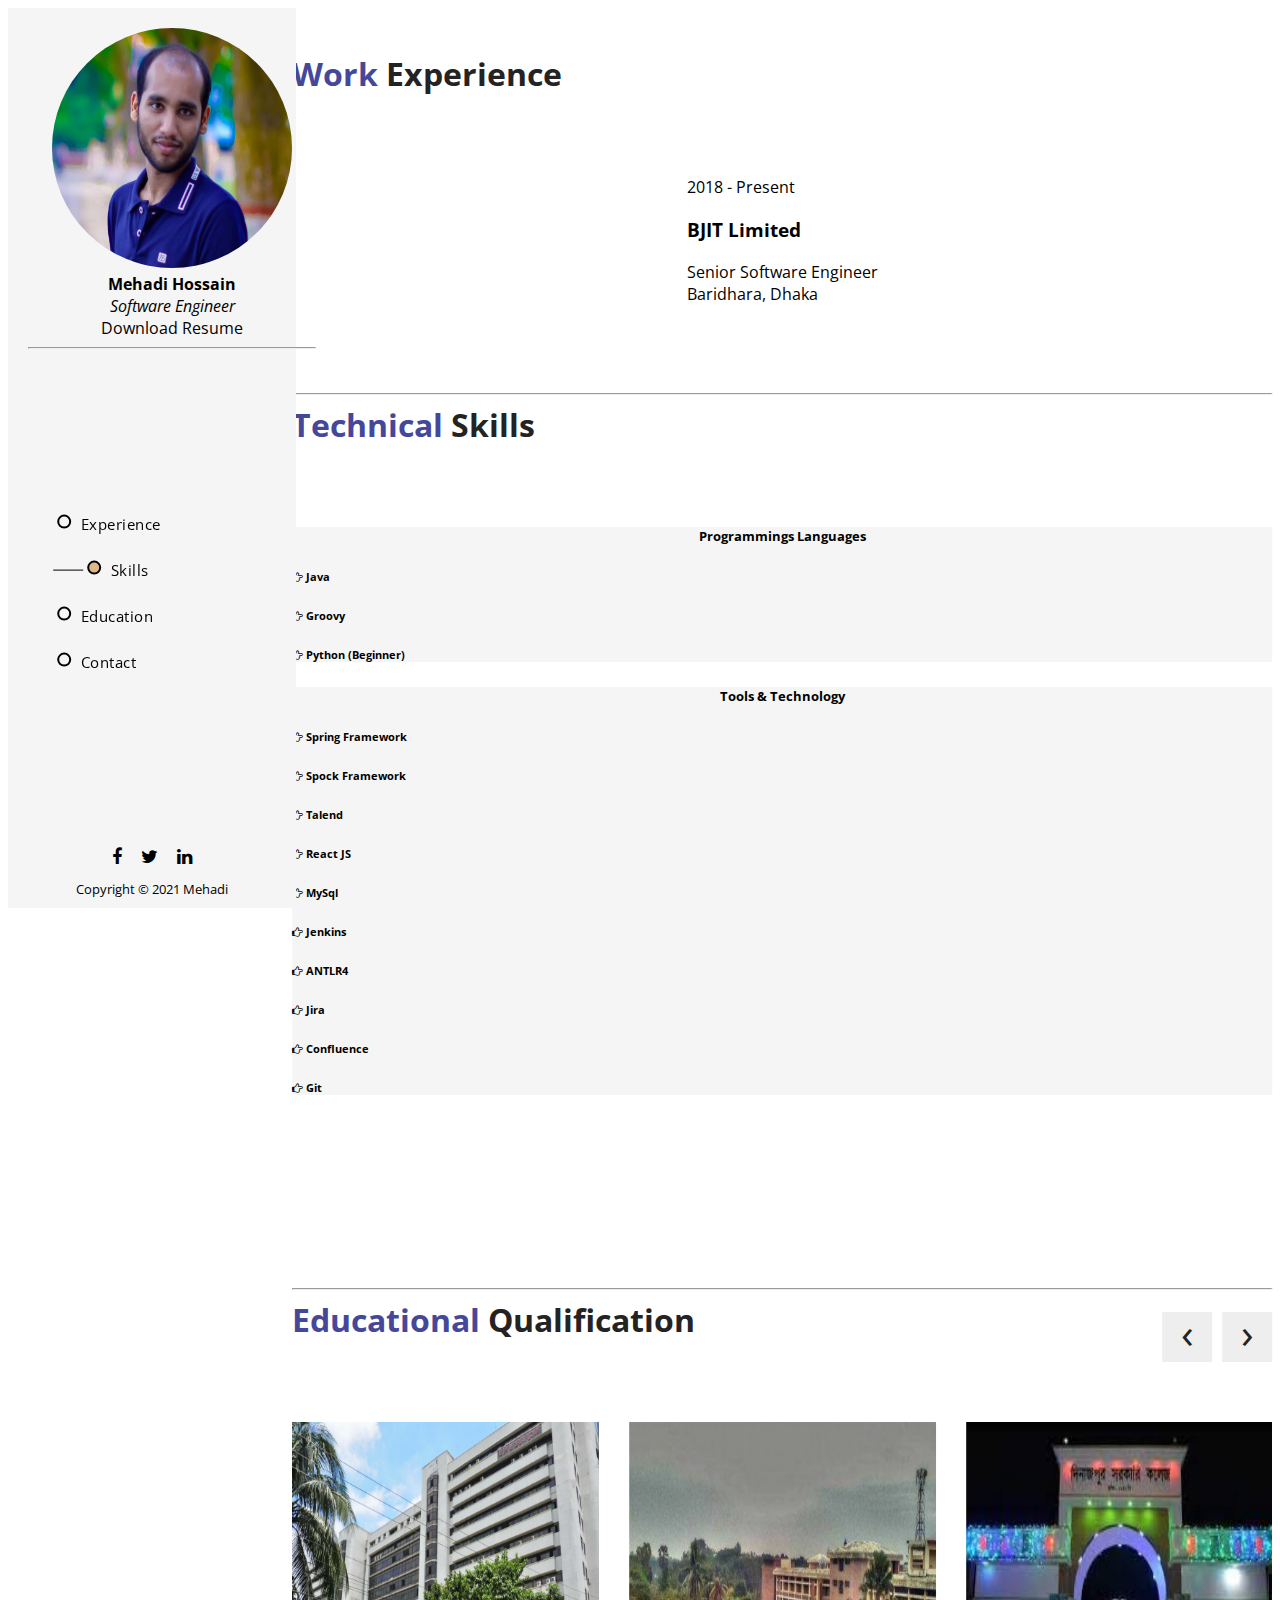
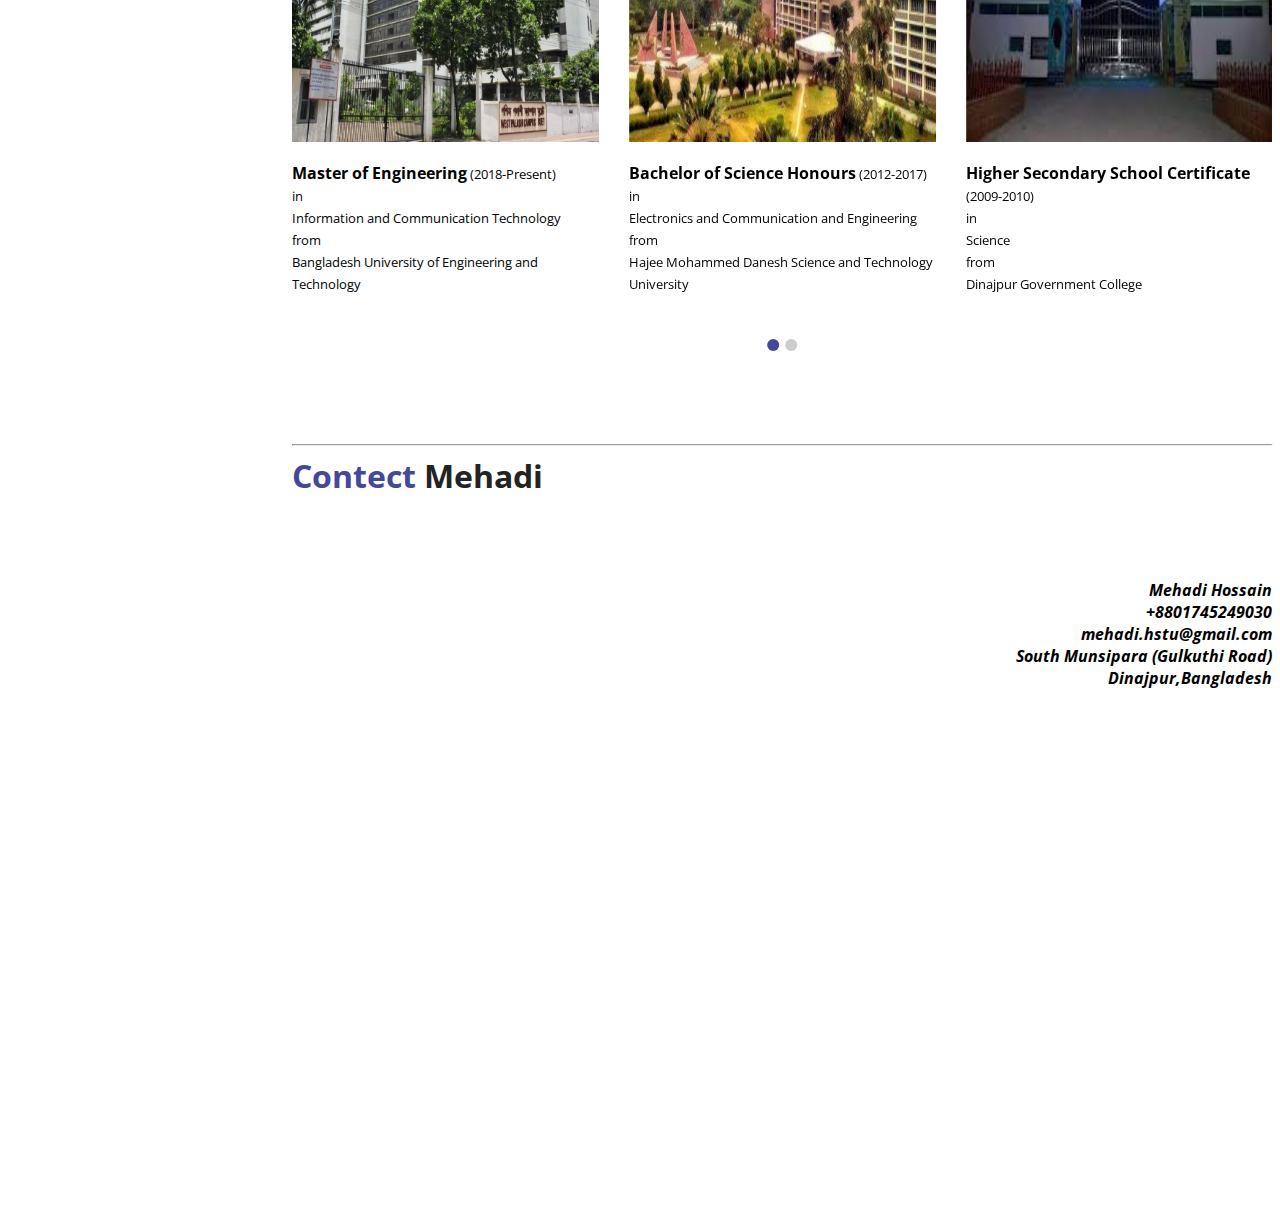
==== commit a8bc0c1f: "Add new CV and remove Home section" ====
--- a/index.html
+++ b/index.html
@@ -40,18 +40,11 @@
            <img class="profile-picture" src="img/mehadi_pic.png">
            <b>Mehadi Hossain</b><br/>
            <i>Software Engineer</i><br/>
-           <a href="documents/MehadiCv.pdf">Download Resume</a>
+           <a href="documents/MehadiHossain_Resume.pdf">Download Resume</a>
            <hr/>
         </div>
         <nav>
             <ul>
-                <li>
-                    <a href="#top">
-                        <span class="rect"></span>
-                        <span class="circle"></span>
-                        Home
-                    </a>
-                </li>
                 <li>
                     <a href="#experience">
                         <span class="rect"></span>
@@ -92,16 +85,10 @@
 
 
     <div class="page-content">
-        <section id="top">
-            <div class="section-content experience-card">
-                <div class="fill-picture">
-                    <img src="img/mehadi_pic1.jpg">
-                  </div>
-            </div>
-        </section>
         <section id="experience" class="content-section">
-            <hr>
-            <div class="section-heading">
+            <div class="section-heading">
+            </br>
+            </br>
                 <h1><em>Work</em> Experience</h1>
             </div>
             <div class="section-content experience-card">
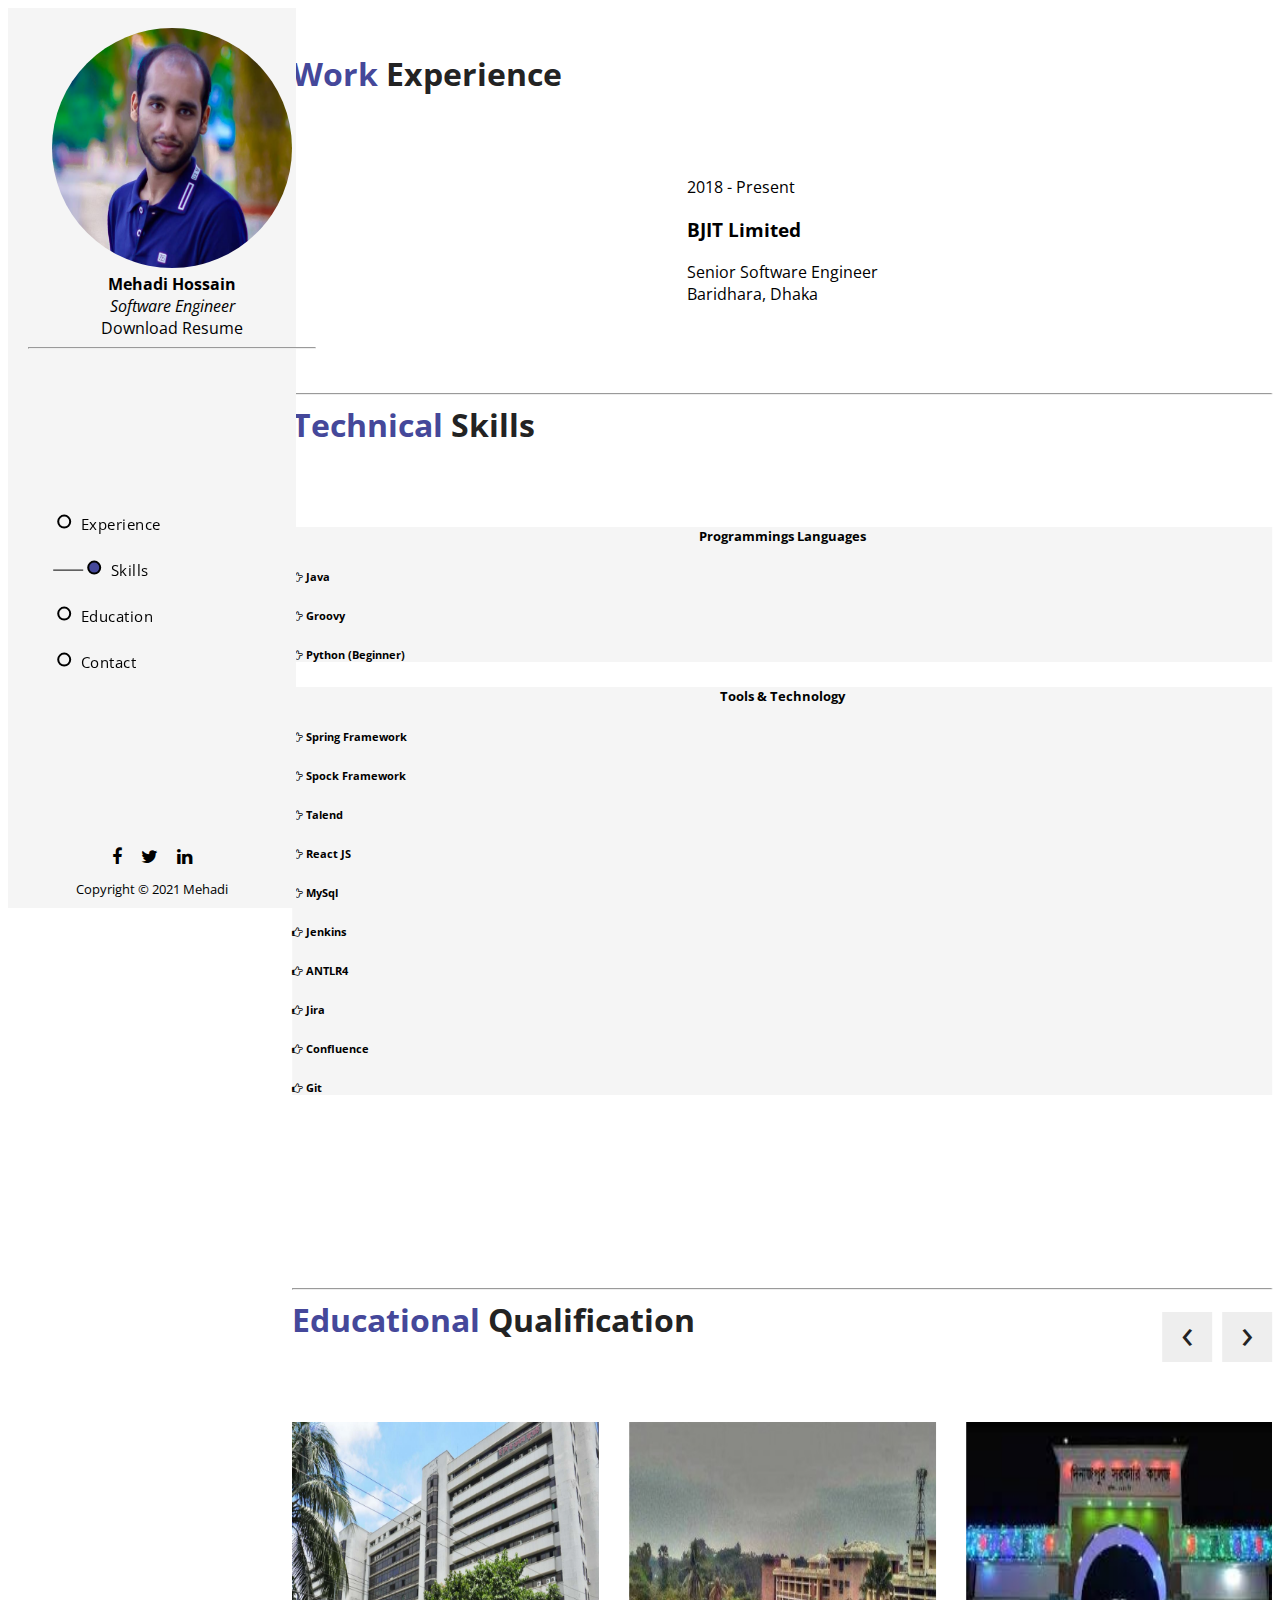
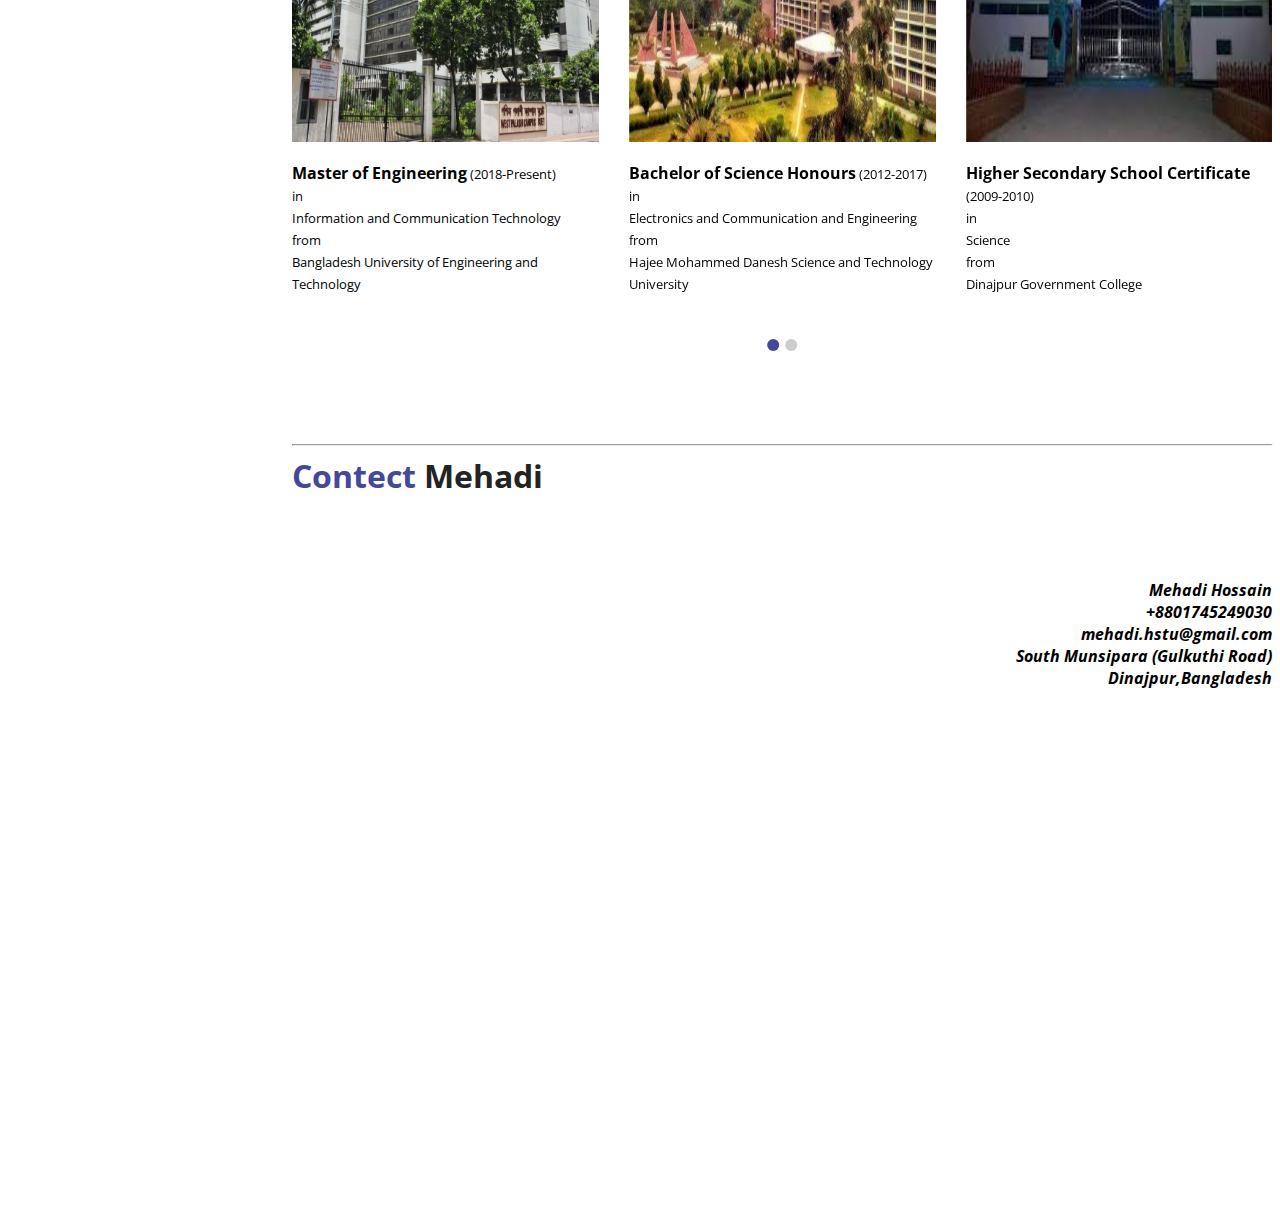
==== commit 0fd4228f: "fix title and change hover color" ====
--- a/index.html
+++ b/index.html
@@ -4,15 +4,8 @@
 <head>
     <meta charset="utf-8">
     <meta http-equiv="X-UA-Compatible" content="IE=edge,chrome=1">
-    <title>Sentra - Free Bootstrap Theme</title>
-
-    <!-- 
-
-Sentra Template
-
-https://templatemo.com/tm-518-sentra
-
--->
+    <title>Mehadi - portfolio</title>
+
     <meta name="description" content="">
     <meta name="viewport" content="width=device-width, initial-scale=1">
     <link rel="apple-touch-icon" href="apple-touch-icon.png">
--- a/css/templatemo-style.css
+++ b/css/templatemo-style.css
@@ -264,10 +264,10 @@
   transition: transform 0.1s, width 0.6s;
 }
 .sidebar-navigation nav a:focus {
-  color: burlywood;
+  color: #45489a;
 }
 .sidebar-navigation nav a:hover, nav .active-section {
-  color: burlywood;
+  color: #45489a;
 }
 .sidebar-navigation nav a:hover span, nav .active-section span{
   background-color: #000;
@@ -276,7 +276,7 @@
   width: 30px;
 }
 .sidebar-navigation nav .active-section .circle{
-  background-color: burlywood;
+  background-color: #45489a;
 }
 
 .sidebar-navigation .social-icons {
@@ -305,7 +305,7 @@
 }
 
 .sidebar-navigation .social-icons li a:hover {
-  color: #f9f9fa;
+  color: #45489a;
 }
 
 .sidebar-navigation .copyright {
